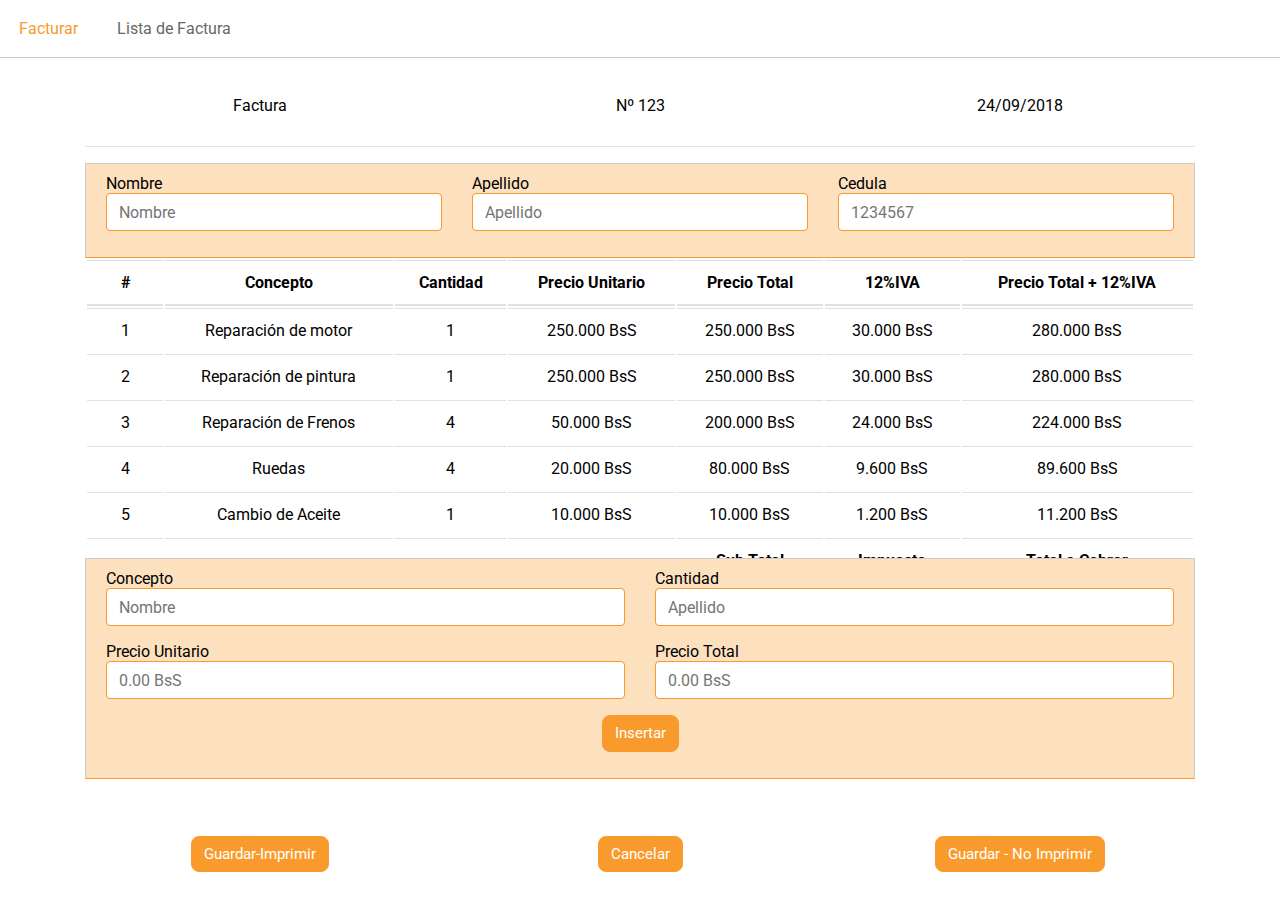
==== index.html @ 25694695 "Modificaciones en las tablas" ====
<!DOCTYPE html>
<html>

<head>
    <meta charset="utf-8" />
    <meta http-equiv="X-UA-Compatible" content="IE=edge">
    <title>Page Title</title>
    <meta name="viewport" content="width=device-width, user-scalable=no, initial-scale=1.0, maximum-scale=1.0, minimum-scal">
    <link rel="stylesheet" type="text/css" media="screen" href="assets/css/estilos.css" />
    <link href="https://fonts.googleapis.com/css?family=Roboto" rel="stylesheet">
    <meta name="viewport" content="width=device-width, initial-scale=1">
</head>

<body>
    <header class="menu">
        <input id="toggle" type="checkbox" />
        <label for="toggle" class="drop">
            <svg width="20px" height="20px" viewBox="0 0 48 48">
                <path d="M6 36h36v-4H6v4zm0-10h36v-4H6v4zm0-14v4h36v-4H6z"></path>
            </svg>
        </label>
        <nav>
            <a href="index.html">Facturar</a>
            <a href="listaFactura.html">Lista de Factura</a>
        </nav>

    </header>

    <br><br>

    <div class="caja">

        <div class="nivel">
            <div class="extra-pequeño-4 pequeno-4 medio-4 grande-4 centro">
                Factura
            </div>
            <div class="extra-pequeño-4 pequeno-4 medio-4 grande-4 centro">
                Nº 123
            </div>
            <div class="extra-pequeño-4 pequeno-4 medio-4 grande-4 centro">
                24/09/2018
            </div>

        </div>

        <hr>

        <form class="cuadrado">
            <div class="formularioNivel">
                <div class="grupoFormulario medio-4">
                    <label for="inputEmail4">Nombre</label>
                    <input type="email" class="formularioPrincipal" id="inputEmail4" placeholder="Nombre">
                </div>
                <div class="grupoFormulario medio-4">
                    <label for="inputPassword4">Apellido</label>
                    <input type="text" class="formularioPrincipal" id="inputPassword4" placeholder="Apellido">
                </div>
                <div class="grupoFormulario medio-4">
                    <label for="inputAddress">Cedula</label>
                    <input type="number" class="formularioPrincipal" id="inputAddress" placeholder="1234567">
                </div>
            </div>
        </form>


        <div class="tabla-responsive class_div">
            <table class="tabla table-wrapper-scroll-y">
                <thead>
                    <th>#</th>
                    <th>Concepto</th>
                    <th>Cantidad</th>
                    <th>Precio Unitario</th>
                    <th>Precio Total</th>
                    <th>12%IVA</th>
                    <th>Precio Total + 12%IVA</th>
                </thead>
                <tbody>
                    <tr>
                        <td>1</td>
                        <td>Reparación de motor</td>
                        <td>1</td>
                        <td>250.000 BsS</td>
                        <td>250.000 BsS</td>
                        <td>30.000 BsS</td>
                        <td>280.000 BsS</td>

                    </tr>
                    <tr>
                        <td>2</td>
                        <td>Reparación de pintura</td>
                        <td>1</td>
                        <td>250.000 BsS</td>
                        <td>250.000 BsS</td>
                        <td>30.000 BsS</td>
                        <td>280.000 BsS</td>

                    </tr>
                    <tr>
                        <td>3</td>
                        <td>Reparación de Frenos</td>
                        <td>4</td>
                        <td>50.000 BsS</td>
                        <td>200.000 BsS</td>
                        <td>24.000 BsS</td>
                        <td>224.000 BsS</td>

                    </tr>
                    <tr>
                        <td>4</td>
                        <td>Ruedas</td>
                        <td>4</td>
                        <td>20.000 BsS</td>
                        <td>80.000 BsS</td>
                        <td>9.600 BsS</td>
                        <td>89.600 BsS</td>

                    </tr>
                    <tr>
                        <td>5</td>
                        <td>Cambio de Aceite</td>
                        <td>1</td>
                        <td>10.000 BsS</td>
                        <td>10.000 BsS</td>
                        <td>1.200 BsS</td>
                        <td>11.200 BsS</td>

                    </tr>

                </tbody>
                <thead>
                    <th></th>
                    <th></th>
                    <th></th>
                    <th></th>
                    <th>Sub Total</th>
                    <th>Impuesto</th>
                    <th>Total a Cobrar</th>

                </thead>
                <thead>
                    <th>Total</th>
                    <th></th>
                    <th></th>
                    <th></th>
                    <th>790.000 BsS</th>
                    <th>94.800 BsS</th>
                    <th>884.800 BsS</th>

                </thead>
            </table>
        </div>

        <form class="cuadrado">
            <div class="formularioNivel">
                <div class="grupoFormulario medio-6">
                    <label for="inputEmail4">Concepto</label>
                    <input type="email" class="formularioPrincipal" id="inputEmail4" placeholder="Nombre">
                </div>
                <div class="grupoFormulario medio-6">
                    <label for="inputPassword4">Cantidad</label>
                    <input type="number" class="formularioPrincipal" id="inputPassword4" placeholder="Apellido">
                </div>

            </div>
            <div class="formularioNivel">
                <div class="grupoFormulario medio-6">
                    <label for="inputAddress">Precio Unitario</label>
                    <input type="number" class="formularioPrincipal" id="inputAddress" placeholder="0.00 BsS">
                </div>
                <div class="grupoFormulario medio-6">
                    <label for="inputAddress">Precio Total</label>
                    <input type="number" class="formularioPrincipal" id="inputAddress" placeholder="0.00 BsS" disabled>
                </div>

            </div>
            <div class="formularioNivel button">
                <div class="grupoFormulario medio-12">
                    <a href="#" class="insertar">Insertar</a>
                </div>
            </div>
        </form>
    </div>
    <br><br><br>
    <div class="caja">
        <div class="nivel ce">

            <div class=" medio-4 centro">
                <a href="listaFactura.html" class="insertar">Guardar-Imprimir</a>
            </div>

            <div class=" medio-4 centro">
                <a href="index.html" class="insertar">Cancelar</a>
            </div>


            <div class="medio-4 centro">
                <a href="listaFactura.html" class="insertar">Guardar - No Imprimir</a>
            </div>

        </div>
    </div>

</body>

</html>
---- assets/css/estilos.css ----
/*/-----------------
ESTILO GENERAL
-------------------
*/

* {
    box-sizing: border-box;
    margin: 0;
    padding: 0;
    font-family: 'Roboto', sans-serif;
}


/*/-----------------
CREACION DEL MENU
------------------- */

.menu {
    position: relative;
}

.menu nav {
    display: block;
    background: #ffffff;
    overflow: hidden;
    border-bottom: solid 1px #ccc;
}

.menu nav>a {
    text-decoration: none;
    float: left;
    color: #676767;
    padding: 1.2em;
    transition: background .2s;
    display: block;
}

.menu nav>a:hover {
    color: #f99b2c;
}

.menu input {
    display: none
}

h4,
h5,
h6 {
    margin-top: 0;
    margin-bottom: .5rem;
    font-family: inherit;
    font-weight: 500;
    line-height: 1.2;
    color: inherit
}

h4 {
    font-size: 1.5rem
}

h5 {
    font-size: 1.25rem
}

h6 {
    font-size: 1rem
}


/*boton*/

.menu .drop {
    color: #060606;
    padding: 1.2em;
    background: #fff;
    cursor: pointer;
    display: none;
    /*ocultamos el botÃ³n*/
}

.menu .drop svg {
    fill: #060606;
    vertical-align: middle;
}

header {
    width: 100%;
}


/*ocultamos el input*/

#toggle:checked~nav {
    display: block;
}

#toggle:checked~label {
    background: rgba(255, 255, 255, 0.65);
}


/*Responsive*/

@media only screen and (max-width: 768px) {
    .menu {
        background: #ffffff;
        border-style: solid;
        border-width: 0px 0px 1px 0px;
        border-color: #ccc;
    }
    .menu .drop {
        display: inline-block;
    }
    /*volvemos a mostrar el botÃ³n*/
    .menu nav {
        /*ahora nuestro menÃº es una lista flotante*/
        /* text-align: right; */
        position: absolute;
        text-align: center;
        z-index: 600;
        background: #ffffff;
        min-width: 20rem;
        display: none;
        /* top: 100%; */
        /* right: 0%; */
        border: solid 1px #ccc;
    }
    .menu nav>a {
        /*y los Ã­tems se alinean verticalmente*/
        float: none;
        border: 0 none;
    }
}


/*ocultamos el input*/

#toggle:checked~nav {
    display: block;
}

#toggle:checked~label {
    background: rgba(255, 255, 255, 0.65);
}


/*--------------------
/*Ceacion de las cars
----------------------
*/


/*Botton*/

.myButton {
    display: inline-block;
    border: 1px solid transparent;
    padding: .375rem .75rem;
    font-size: 10px;
    line-height: 1.5;
    border-radius: .5rem;
    color: #fff;
    background-color: #f99b2c;
    border-color: #f99b2c;
}

p {
    margin-top: 0;
    margin-bottom: 1rem;
    font-size: 12px;
}

a {
    text-decoration: none;
}

hr {
    box-sizing: content-box;
    height: 0;
    overflow: visible;
    margin-top: 1rem;
    margin-bottom: 1rem;
    border: 0;
    border-top: 1px solid rgba(0, 0, 0, .1)
}


/* Caja que almacena todo el contenido del contenido del html*/

.caja {
    width: 100%;
    padding-right: 15px;
    padding-left: 15px;
    margin-right: auto;
    margin-left: auto
}


/*nivel para llenar la caja*/

.nivel {
    display: -ms-flexbox;
    display: flex;
    -ms-flex-wrap: wrap;
    flex-wrap: wrap;
    margin-right: -15px;
    margin-left: -15px
}


/* Responive para diferentes medidas de pantalla para el contenido de html */

@media (min-width:576px) {
    .caja {
        max-width: 540px
    }
}

@media (min-width:768px) {
    .caja {
        max-width: 720px
    }
}

@media (min-width:992px) {
    .caja {
        max-width: 960px
    }
}

@media (min-width:1200px) {
    .caja {
        max-width: 1140px
    }
}


/*-----------------------
Buscador 
---------------------------
*/

.search {
    border: 2px solid #f99b2c;
    overflow: auto;
    border-radius: 5px;
    -moz-border-radius: 5px;
    -webkit-border-radius: 5px;
}

.search input[type="text"] {
    border: 0px;
    width: 67%;
    padding: 10px 10px;
}

.search input[type="text"]:focus {
    outline: 0;
}

.search input[type="submit"] {
    border: 0px;
    background: none;
    background-color: #f99b2c;
    color: #fff;
    float: right;
    padding: 10px;
    -border-radius-top-right: 5px;
    -moz-border-radius-top-right: 5px;
    -webkit-border-radius-top-right: 5px;
    -border-radius-bottom-right: 5px;
    -moz-border-radius-bottom-right: 5px;
    -webkit-border-radius-bottom-right: 5px;
    cursor: pointer;
}

@media only screen and (min-width: 150px) and (max-width: 780px) {
    .search {
        width: 95%;
        margin: 0 auto;
    }
    h4 {
        text-align: center;
    }
}


/*Responsive*/

.grande-4,
.grande-6,
.pequeno-12,
.pequeno-4,
.pequeno-6,
.extra-pequeño-4,
.extra-pequeño-6,
.medio-12,
.medio-4,
.medio-6 {
    position: relative;
    width: 100%;
    min-height: 1px;
    padding-right: 15px;
    padding-left: 15px;
    margin-bottom: 15px;
}

@media (min-width:768px) {
    .medio-4 {
        -ms-flex: 0 0 33.333333%;
        flex: 0 0 33.333333%;
        max-width: 33.333333%
    }
    .medio-6 {
        -ms-flex: 0 0 50%;
        flex: 0 0 50%;
        max-width: 50%
    }
    .medio-12 {
        -ms-flex: 0 0 100%;
        flex: 0 0 100%;
        max-width: 100%
    }
}

@media (min-width:576px) {
    .pequeno-4 {
        -ms-flex: 0 0 33.333333%;
        flex: 0 0 33.333333%;
        max-width: 33.333333%
    }
    .pequeno-6 {
        -ms-flex: 0 0 50%;
        flex: 0 0 50%;
        max-width: 50%
    }
    .pequeno-12 {
        -ms-flex: 0 0 100%;
        flex: 0 0 100%;
        max-width: 100%
    }
}

@media (min-width:992px) {
    .grande-4 {
        -ms-flex: 0 0 33.333333%;
        flex: 0 0 33.333333%;
        max-width: 33.333333%
    }
    .grande-6 {
        -ms-flex: 0 0 50%;
        flex: 0 0 50%;
        max-width: 50%
    }
}

@media (min-width:1200px) {
    .extra-pequeño-4 {
        -ms-flex: 0 0 33.333333%;
        flex: 0 0 33.333333%;
        max-width: 33.333333%
    }
    .extra-pequeño-6 {
        -ms-flex: 0 0 50%;
        flex: 0 0 50%;
        max-width: 50%
    }
}

.carta {
    position: relative;
    display: -ms-flexbox;
    display: flex;
    word-wrap: break-word;
    border: 1px solid rgba(0, 0, 0, .125);
    border-radius: .5rem
}

.carta>hr {
    margin-right: 0;
    margin-left: 0
}

.carta-cuerpo {
    -ms-flex: 1 1 auto;
    flex: 1 1 auto;
    padding: 1.25rem
}

.carta-title {
    margin-bottom: .75rem
}

.carta-cabecera {
    padding: .75rem 1.25rem;
    margin-bottom: 0;
    background-color: rgba(0, 0, 0, .03);
    border-bottom: 1px solid rgba(0, 0, 0, .125)
}


/*Color para saber si es impresa anulada o no impresa */


/*Impresa*/

.impresa {
    background-color: rgba(145, 255, 0, 0.03);
    border-bottom: 1px solid #28a745;
}


/*No Impresa*/

.noImpresa {
    background-color: rgba(245, 226, 6, 0.15);
    border-bottom: 1px solid #f99b2c;
}


/*No Impresa*/

.anulada {
    background-color: rgba(255, 0, 0, 0.03);
    border-bottom: 1px solid #dc3545;
}

.carta-footer {
    text-align: center;
    padding: .75rem 1.25rem;
    border-top: 1px solid rgba(0, 0, 0, .125)
}


/*---------------- 
Tabla  
-----------------*/

.tabla {
    width: 100%;
    margin-bottom: 1rem;
    background-color: transparent;
    text-align: center;
}

.tabla td,
.tabla th {
    padding: .75rem;
    vertical-align: top;
    border-top: 1px solid #dee2e6
}

.tabla thead th {
    vertical-align: bottom;
    border-bottom: 2px solid #dee2e6
}

.tabla-responsive {
    display: block;
    width: 100%;
    overflow-x: auto;
    -webkit-overflow-scrolling: touch;
    -ms-overflow-style: -ms-autohiding-scrollbar
}


/*-----------------
 FORMULARIO
 ----------------- */

.cuadrado {
    border: solid 1px #ccc;
    padding: 10px;
    background: #f99b2c4d;
    border-bottom: 1px solid #f99b2c;
}

.formularioPrincipal {
    display: block;
    width: 100%;
    height: calc(2.25rem + 2px);
    padding: .375rem .75rem;
    font-size: 1rem;
    line-height: 1.5;
    color: #495057;
    background-color: #fff;
    background-clip: padding-box;
    border: 1px solid #f99b2c;
    border-radius: .25rem;
    transition: border-color .15s ease-in-out, box-shadow .15s ease-in-out
}

@media screen and (prefers-reduced-motion:reduce) {
    .formularioPrincipal {
        transition: none
    }
}

.grupoFormulario {
    margin-bottom: 1rem
}

.formularioNivel {
    display: -ms-flexbox;
    display: flex;
    -ms-flex-wrap: wrap;
    flex-wrap: wrap;
    margin-right: -5px;
    margin-left: -5px
}

.insertar {
    display: inline-block;
    border: 1px solid transparent;
    padding: .375rem .75rem;
    font-size: 15px;
    line-height: 1.5;
    border-radius: .5rem;
    color: #fff;
    background-color: #f99b2c;
    border-color: #f99b2c;
}

.button {
    text-align: center
}

.class_div {
    height: 300px;
    overflow-y: scroll
}

.centro {
    text-align: center;
}

input[type="text"]:disabled {
    background: #dddddd;
}
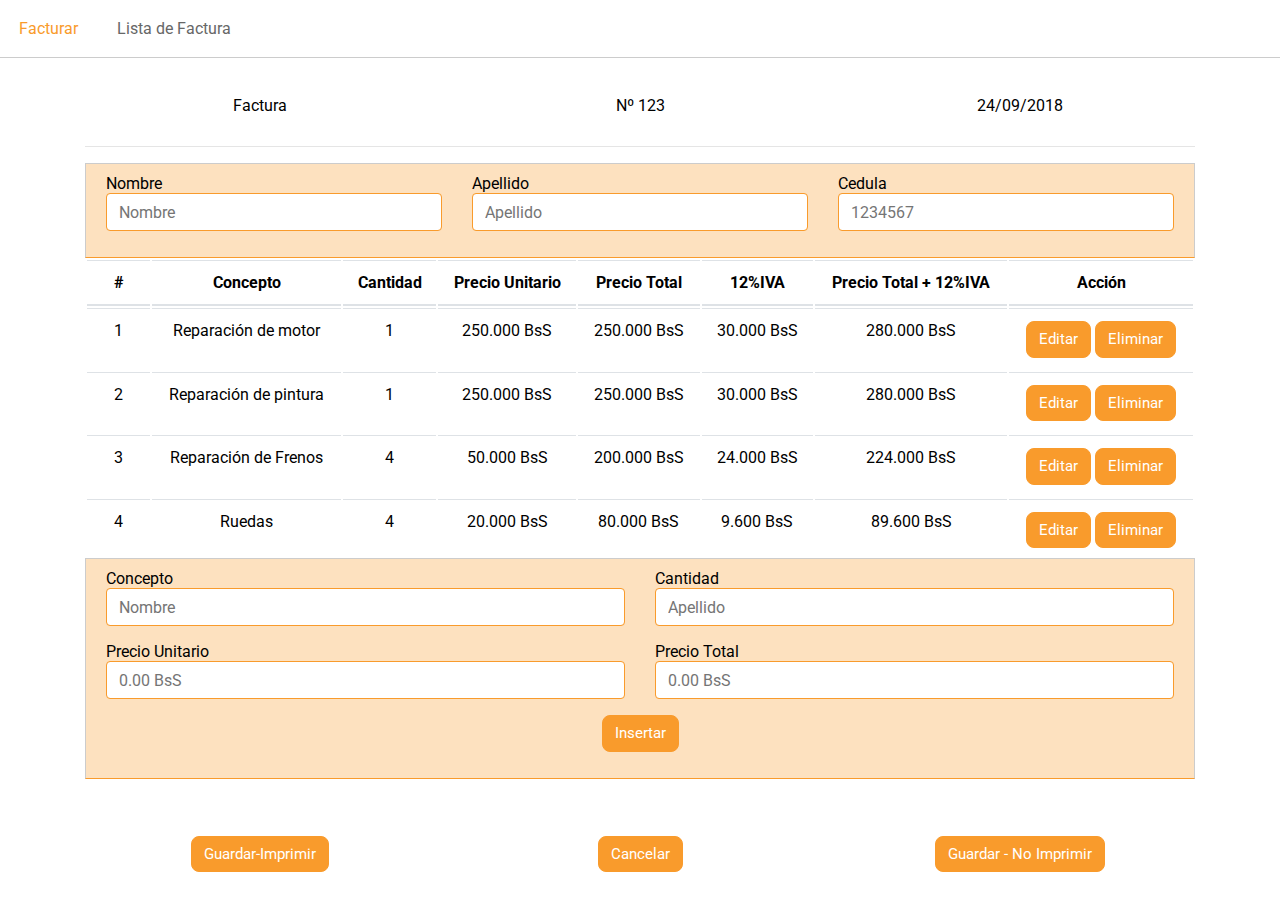
==== commit 87b486fc: "agregar boton de eliminar y editar en la tabla" ====
--- a/index.html
+++ b/index.html
@@ -73,6 +73,7 @@
                     <th>Precio Total</th>
                     <th>12%IVA</th>
                     <th>Precio Total + 12%IVA</th>
+                    <th>Acción</th>
                 </thead>
                 <tbody>
                     <tr>
@@ -83,6 +84,10 @@
                         <td>250.000 BsS</td>
                         <td>30.000 BsS</td>
                         <td>280.000 BsS</td>
+                        <td>
+                            <a href="#" class="insertar">Editar</a>
+                            <a href="#" class="insertar">Eliminar</a>
+                        </td>
 
                     </tr>
                     <tr>
@@ -93,7 +98,10 @@
                         <td>250.000 BsS</td>
                         <td>30.000 BsS</td>
                         <td>280.000 BsS</td>
-
+                        <td>
+                            <a href="#" class="insertar">Editar</a>
+                            <a href="#" class="insertar">Eliminar</a>
+                        </td>
                     </tr>
                     <tr>
                         <td>3</td>
@@ -103,7 +111,10 @@
                         <td>200.000 BsS</td>
                         <td>24.000 BsS</td>
                         <td>224.000 BsS</td>
-
+                        <td>
+                            <a href="#" class="insertar">Editar</a>
+                            <a href="#" class="insertar">Eliminar</a>
+                        </td>
                     </tr>
                     <tr>
                         <td>4</td>
@@ -113,7 +124,10 @@
                         <td>80.000 BsS</td>
                         <td>9.600 BsS</td>
                         <td>89.600 BsS</td>
-
+                        <td>
+                            <a href="#" class="insertar">Editar</a>
+                            <a href="#" class="insertar">Eliminar</a>
+                        </td>
                     </tr>
                     <tr>
                         <td>5</td>
@@ -123,7 +137,10 @@
                         <td>10.000 BsS</td>
                         <td>1.200 BsS</td>
                         <td>11.200 BsS</td>
-
+                        <td>
+                            <a href="#" class="insertar">Editar</a>
+                            <a href="#" class="insertar">Eliminar</a>
+                        </td>
                     </tr>
 
                 </tbody>
@@ -135,7 +152,7 @@
                     <th>Sub Total</th>
                     <th>Impuesto</th>
                     <th>Total a Cobrar</th>
-
+                    <th></th>
                 </thead>
                 <thead>
                     <th>Total</th>
@@ -145,7 +162,7 @@
                     <th>790.000 BsS</th>
                     <th>94.800 BsS</th>
                     <th>884.800 BsS</th>
-
+                    <th></th>
                 </thead>
             </table>
         </div>
